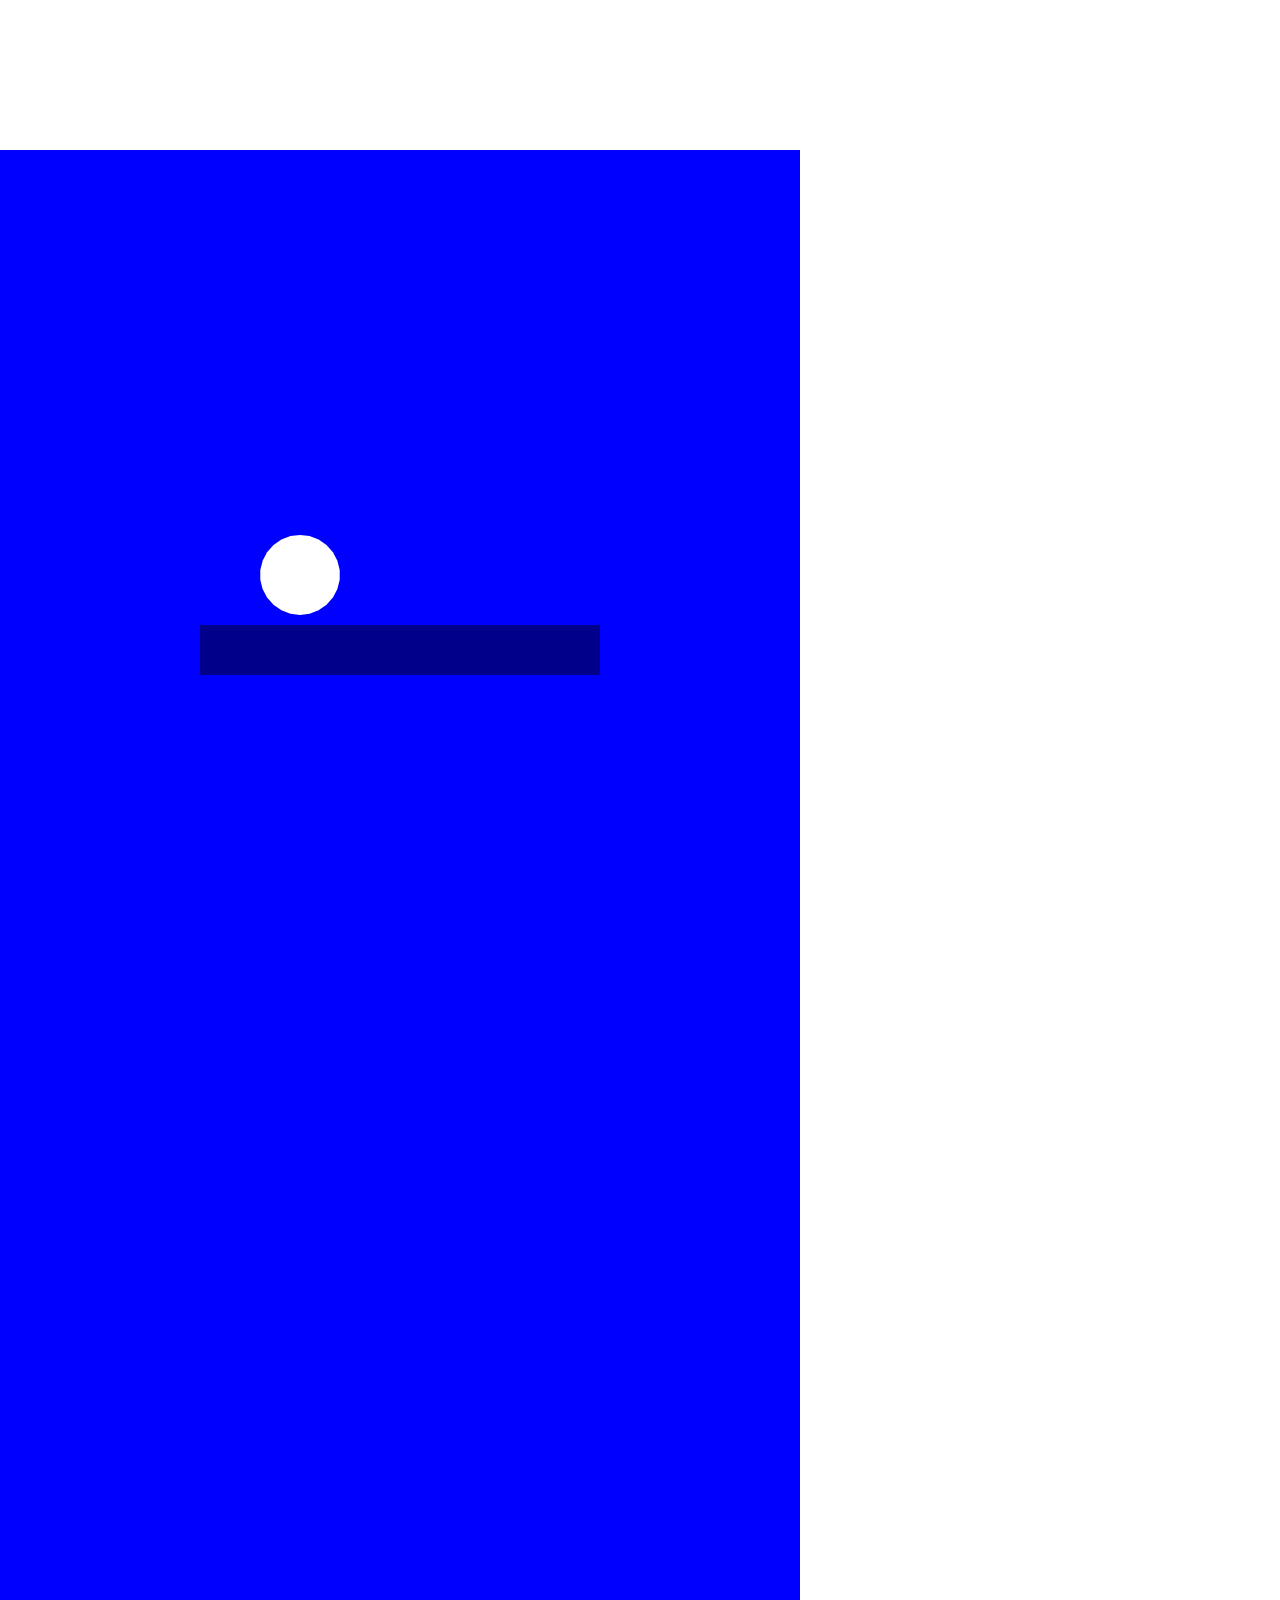
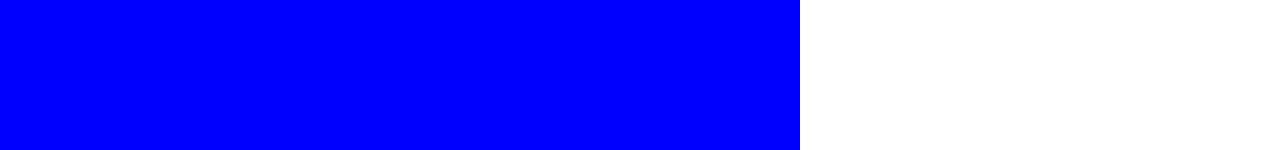
==== malte_baeume/spielewiese/index.html @ 28c02ff0 "erstes projekt reingeladen" ====
<html>
<head>
  <meta charset="UTF-8">
  <script language="javascript" type="text/javascript" src="../libraries/p5.js"></script>
  <script language="javascript" type="text/javascript" src="../libraries/matter.js"></script>
  <script language="javascript" type="text/javascript" src="../libraries/matter-wrap.js"></script>
  <script language="javascript" type="text/javascript" src="../classes/BlockCore.js"></script>
  <script language="javascript" type="text/javascript" src="../classes/Block.js"></script>
  <script language="javascript" type="text/javascript" src="../classes/Ball.js"></script>
  <script language="javascript" type="text/javascript" src="../classes/Mouse.js"></script>
  <script language="javascript" type="text/javascript" src="sketch.js"></script>

</head>
<body style="margin:0; padding:0; width:800; height:600; overflow:hidden;">
  <canvas id="canvas"></canvas>
</body>
</html>
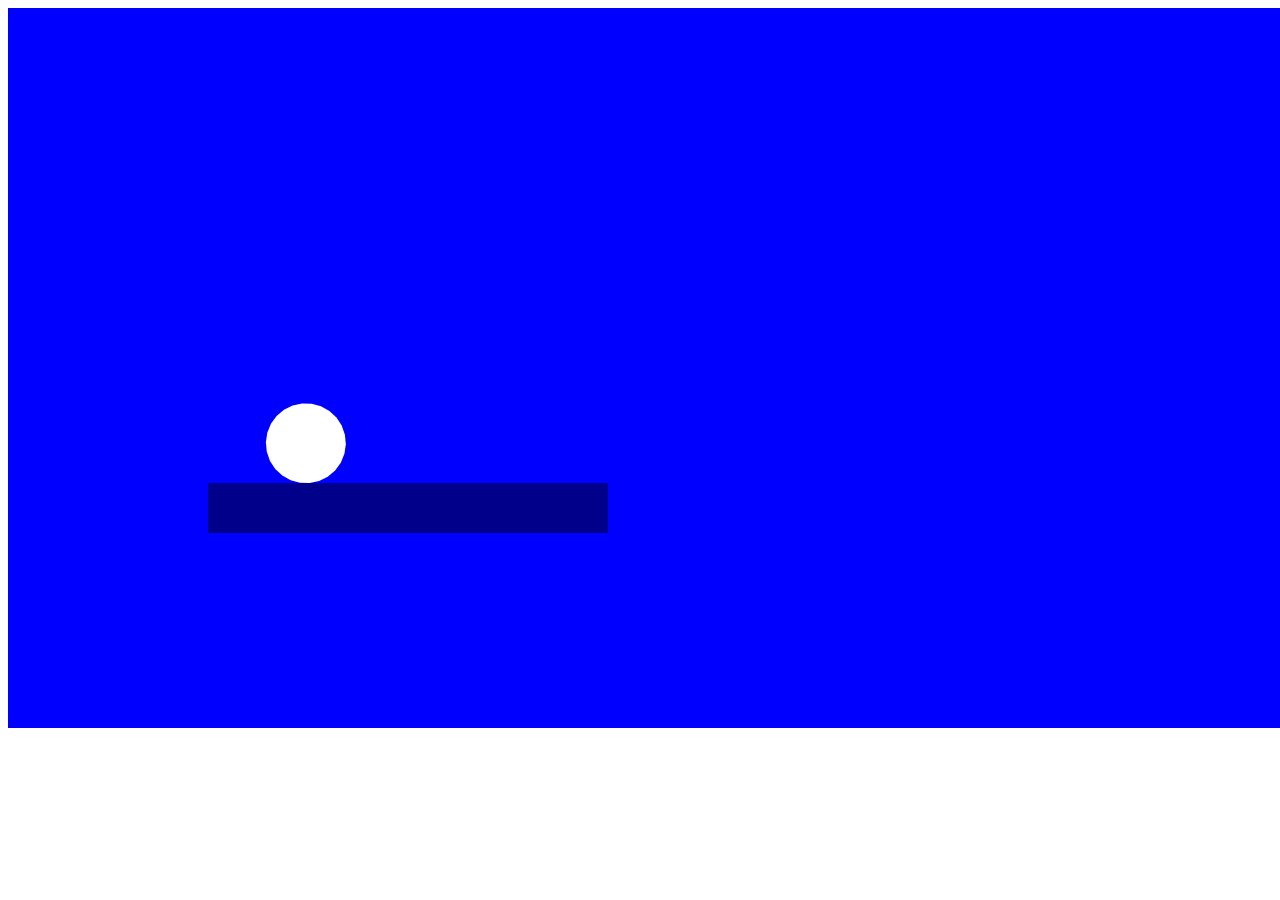
==== commit 6d125236: "beispiele hinzugefügt" ====
--- a/malte_baeume/spielewiese/index.html
+++ b/malte_baeume/spielewiese/index.html
@@ -11,7 +11,7 @@
   <script language="javascript" type="text/javascript" src="sketch.js"></script>
 
 </head>
-<body style="margin:0; padding:0; width:800; height:600; overflow:hidden;">
-  <canvas id="canvas"></canvas>
+<body>
+
 </body>
 </html>
